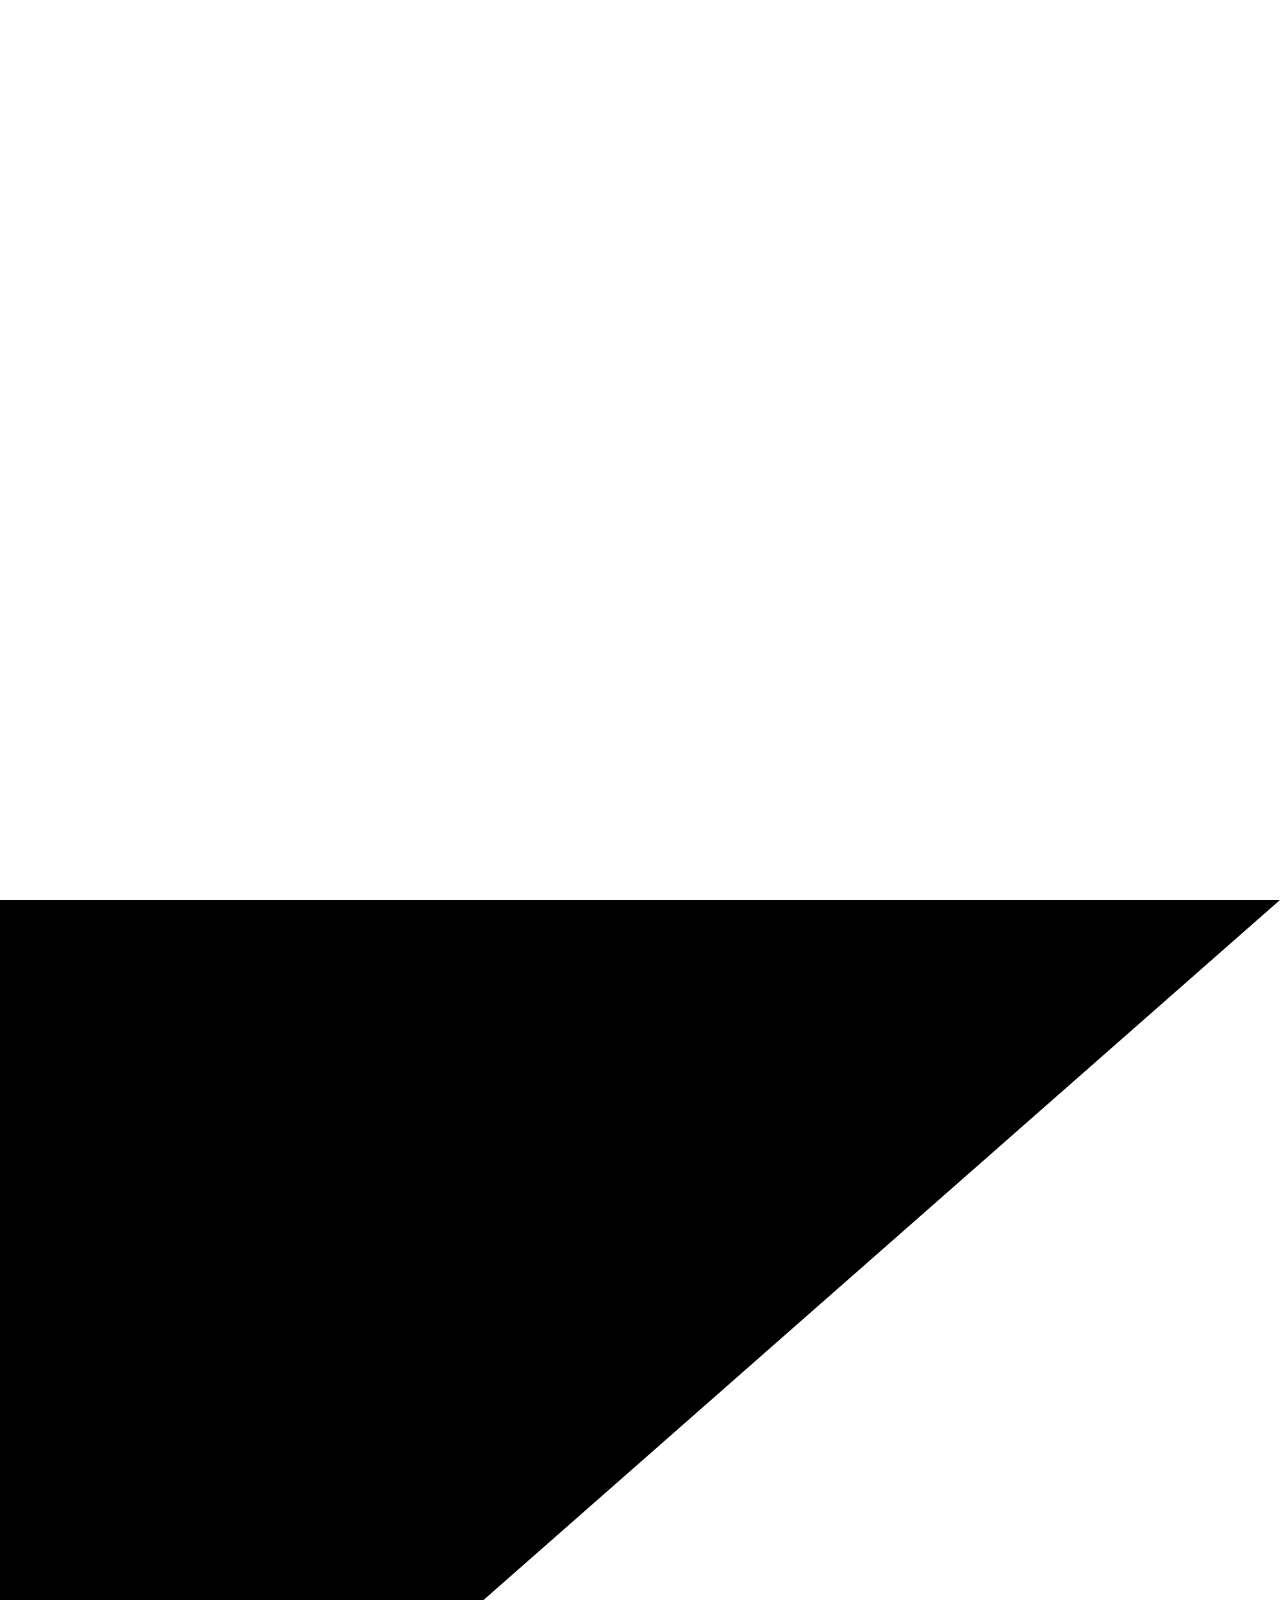
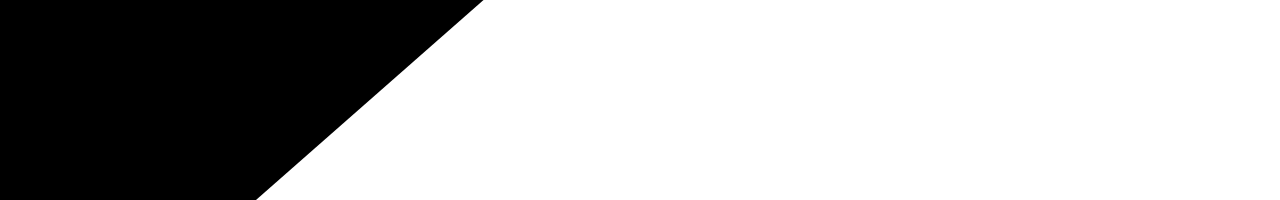
==== index.html @ 1a024bba "Add files via upload" ====
<!DOCTYPE html>
<html lang="en">
<head>
<meta charset="UTF-8">
<meta name="viewport" content="width=device-width, initial-scale=1.0">
<title>Mission Mars</title>
<link rel="stylesheet" href="style.css">
</head>

<body>

    <section class="hero">
        <div class="hero-bg"></div>
        <!-- <h1>MISSION MARS</h1> -->
    </section>

    <section class="section person-section">
        <img src="image/scientist.png" class="person">
    </section>

    <div class="info-box">
        <div class="steps">

            <div class="step active">
                <h2>🚀 Mission Initialization</h2>
                <p>Preparing pre-launch diagnostics. All systems are being evaluated for optimal launch conditions.</p>
                <!-- <button class="next-btn">Initialize</button> -->
            </div>

            <div class="step">
                <h2>🌦 Weather Analysis</h2>
                <p>Atmospheric conditions are being analyzed including wind speed, pressure, and visibility.</p>
                <ul>
                <li>Wind Speed: Stable</li>
                <li>Visibility: Clear</li>
                <li>Storm Risk: None</li>
                </ul>
                <!-- <button class="next-btn">Confirm Weather</button> -->
            </div>

            <div class="step">
                <h2>⛽ Fuel Verification</h2>
                <p>Rocket fuel levels and pressure systems are checked.</p>
                <ul>
                <li>Main Tank: 100% Full</li>
                <li>Pressure: Optimal</li>
                <li>Leak Detection: None</li>
                </ul>
                <!-- <button class="next-btn">Proceed</button> -->
            </div>

            <div class="step">
                <h2>🧠 System Check</h2>
                <p>Navigation, onboard AI, and communication systems are fully operational.</p>
                <ul>
                <li>Navigation: Online</li>
                <li>Guidance System: Stable</li>
                <li>Telemetry: Active</li>
                </ul>
            </div>

            <div class="step">
                <h2>🔥 Launch Ready</h2>
                <p>All systems are green. Ready for Mars mission deployment.</p>
                <h3 style="color:#00ffcc;">STATUS: GO FOR LAUNCH ✅</h3>
                <button class="next-btn">Finalize</button>
            </div>
        </div>
    </div>

<script src="script.js"></script>
</body>
</html>
---- style.css ----
*{
  margin:0;
  padding:0;
  box-sizing:border-box;
  /* font-family:sans-serif; */
}

/* HERO */
.hero{
  height:100vh;
  position:sticky;
  top: 0;
}

.hero-bg{
  position:absolute;
  width:100%;
  height:100%;
  background:url("image/mission control room.png") center/cover no-repeat;
  transition: all 0.5s ease;
}

.hero::after {
  content: "";
  position: absolute;
  width: 100%;
  height: 100%;
  opacity: 0.2;
}


.section {
  height: 100vh;
  position: relative;
  overflow: hidden;
}


/* PERSON */
.person-section {
  clip-path: polygon(0 0, 100% 0, 20% 100%, 0 100%);
  background-color: black;
  color: white;
}


/* PERSON ENTRY */
.person {
  position: absolute;
  bottom: 0;
  left:15%;
  transform: translateX(-50%);
  opacity: 0;
  transition: all 1s ease;
}

.person img {
  width: 500px;
}

.person.show{
  opacity:1;
}



.info-box {
  position: fixed; /* 🔥 IMPORTANT */
  left: 27%;
  bottom: 0;  /* start hidden */
  /* bottom: 0; */
  transform: translateY(0) translateX(100%);
  font-family: 'Segoe UI', sans-serif;
  width: 920px;
  height: 340px;
  padding: 30px;

  opacity: 0;
  background: rgba(20, 30, 50, 0.7);
  backdrop-filter: blur(15px);

  border-left: 3px solid #00d4ff;

  box-shadow: 
    -20px 0 60px rgba(0,150,255,0.4),
    inset 0 0 30px rgba(0,150,255,0.2);

  border-radius: 20px 0 0 20px;

  color: white;

  transition: all 1s ease;

  z-index: 10; /* 🔥 sabke upar */
}

/* 🔥 SHOW STATE */
.info-box.show {
    transform: translateY(0) translateX(0);
    opacity: 1;
}

/* ✨ GAME GLOW EFFECT */
.info-box {
    z-index: 1000;
    box-shadow: 
    -10px 0 30px rgba(0, 150, 255, 0.4),
    inset 0 0 20px rgba(0, 150, 255, 0.2);
    overflow-y: auto;
    scroll-behavior: smooth;
    scroll-snap-type: y mandatory;
}

/* steps container */
.steps {
  position: relative;
  height: 100%;
  padding: 40px 20px;
}

/* each step */
.step {
  min-height: 80%;              /* 🔥 makes each step take screen space */
  display: flex;
  flex-direction: column;
  justify-content: center;
  /* position: relative;
  width: 100%; */
  opacity: 0.3;
  transition: all 0.5s ease;
  /* pointer-events: none; */
  scroll-snap-align: center;
}

/* active step */
.step.active {
  opacity: 1;
  transform: scale(1.02);
  pointer-events: auto;

}


/* headings */
.step h2 {
  font-size: 26px;
  margin-bottom: 10px;
  color: #00d4ff;
  letter-spacing: 1px;
}

.step p {
  font-size: 15px;
  line-height: 1.6;
  color: #cfd8e3;
}

/* list styling */
.step ul {
  margin-top: 10px;
  padding-left: 20px;
}

.step ul li {
  font-size: 14px;
  margin-bottom: 5px;
  color: #9be7ff;
}

/* button upgrade */
.next-btn {
  margin-top: 25px;
  padding: 12px 25px;
  background: linear-gradient(135deg, #00d4ff, #0077ff);
  border: none;
  color: white;
  cursor: pointer;
  border-radius: 8px;
  font-weight: bold;
  letter-spacing: 1px;
  transition: all 0.3s ease;
}

.next-btn:hover {
  transform: scale(1.05);
  box-shadow: 0 0 15px rgba(0, 212, 255, 0.6);
}
/* BUTTON */
/* button{
  margin-top:10px;
  padding:10px 20px;
  background:#00d4ff;
  border:none;
  color:white;
  cursor:pointer;
} */

/* FADE OUT */
body.fade-out{
  opacity:0;
  transition:0.5s;
}
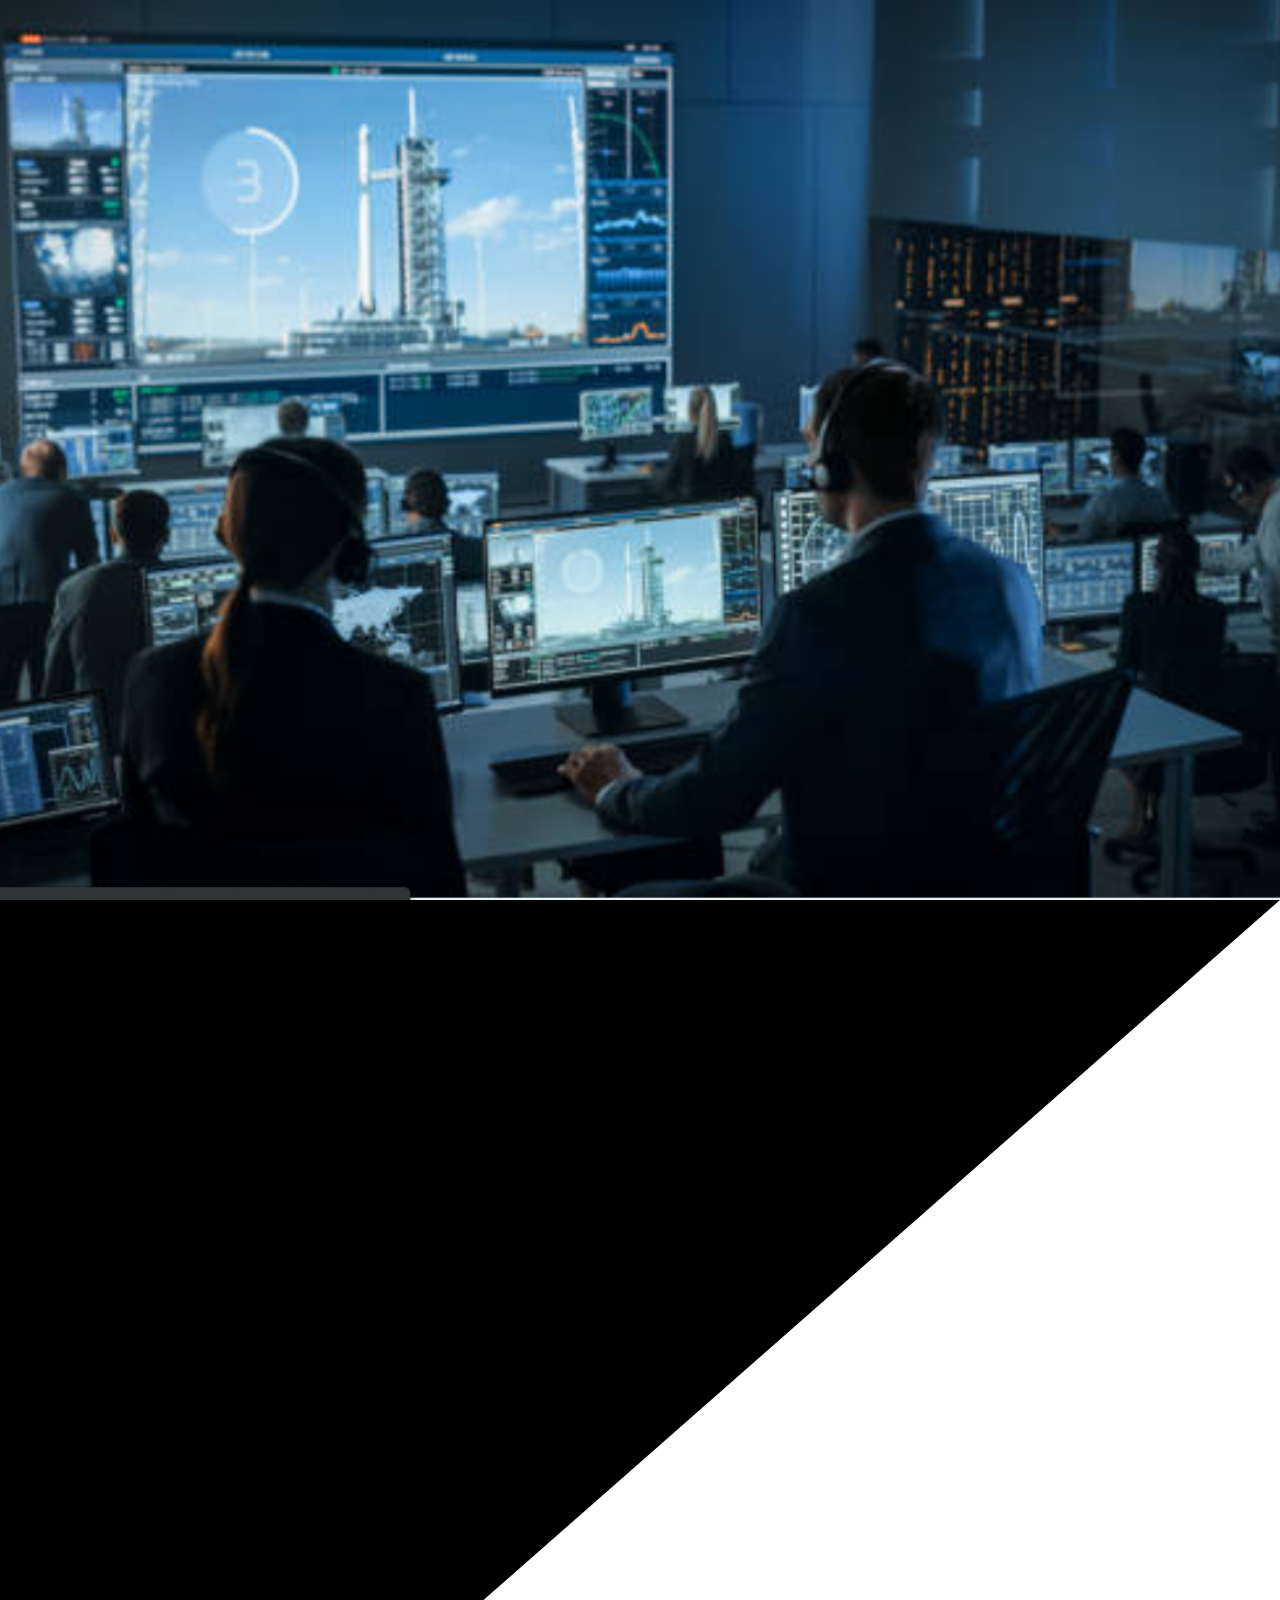
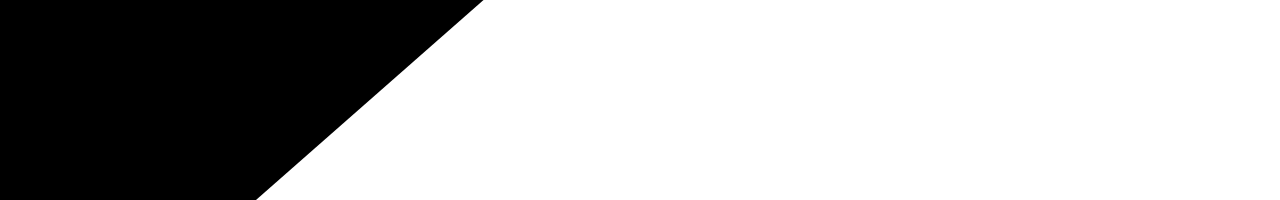
==== commit cc1d6675: "Add files via upload" ====
--- a/index.html
+++ b/index.html
@@ -15,7 +15,7 @@
     </section>
 
     <section class="section person-section">
-        <img src="image/scientist.png" class="person">
+        <img src="scientist.png" class="person">
     </section>
 
     <div class="info-box">
--- a/style.css
+++ b/style.css
@@ -16,7 +16,7 @@
   position:absolute;
   width:100%;
   height:100%;
-  background:url("image/mission control room.png") center/cover no-repeat;
+  background:url("mission\ control\ room.png") center/cover no-repeat;
   transition: all 0.5s ease;
 }
 
